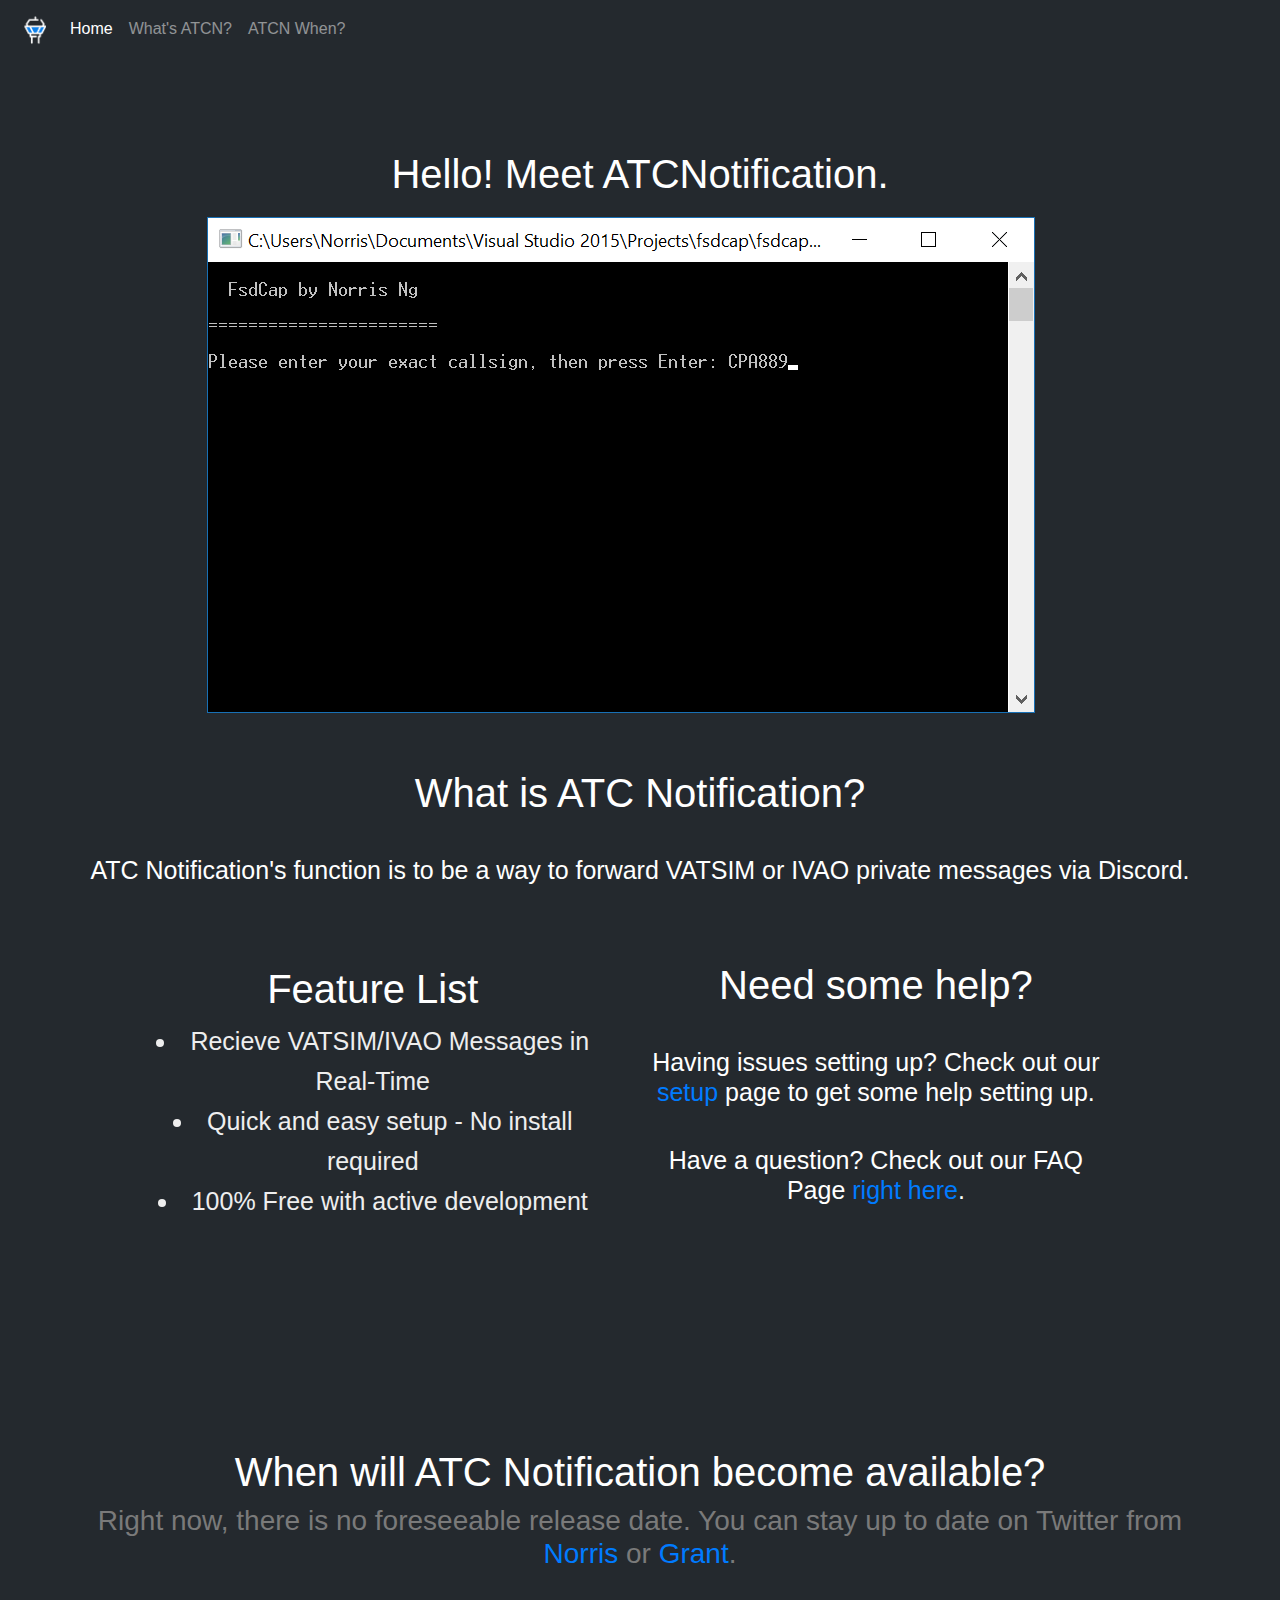
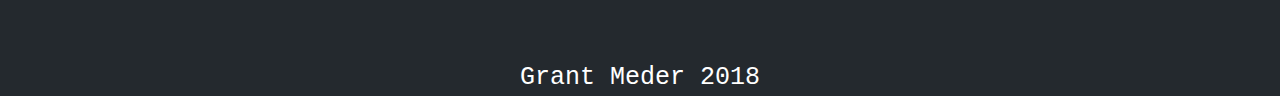
==== index.html @ 64b602db "Merged with Norris" ====
<!DOCTYPE html>
<html>
<head>
  <link rel="stylesheet" href="https://maxcdn.bootstrapcdn.com/bootstrap/4.0.0/css/bootstrap.min.css" integrity="sha384-Gn5384xqQ1aoWXA+058RXPxPg6fy4IWvTNh0E263XmFcJlSAwiGgFAW/dAiS6JXm" crossorigin="anonymous">
  <link rel="stylesheet" href="styles.css" />
      <link rel="shortcut icon" href="favicon.ico" type="image/x-icon" />
</head>
<body>
  <div class="navbar navbar-fixed-top">
<nav class="navbar navbar-expand-lg navbar-fixed-top navbar-dark" style="background-color: #24292e";>
  <a class="navbar-brand" href="#">
     <img src="logo3test.png" width="30" height="30" alt="">
   </a>
  <button class="navbar-toggler" type="button" data-toggle="collapse" data-target="#navbarNavAltMarkup" aria-controls="navbarNavAltMarkup" aria-expanded="false" aria-label="Toggle navigation">
    <span class="navbar-toggler-icon"></span>
  </button>
  <div class="collapse navbar-collapse" id="navbarNavAltMarkup">
    <div class="navbar-nav">
      <a class="nav-item nav-link active" href="index.html">Home<span class="sr-only">(current)</span></a>
      <a class="nav-item nav-link" href="#what">What's ATCN?</a>
      <a class="nav-item nav-link" href="#when">ATCN When?</a>
    </div>
  </div>
</nav>
</div>
      <title>Meet ATCNotification.</title>
    </head>
    <div class="container">
  <div class="header">
    <body>
      <h1 class="hello">Hello! Meet ATCNotification.</h1>

<img class="imagething" src="client-01.png" />

<div>
<h1 class="hello1">What is ATC Notification?</h1>
<h2 class="features">ATC Notification's function is to be a way to forward VATSIM or IVAO private messages via Discord.</h2>
</div>

<div class="div1">
  <a name="what">
<ul class="ul1">
    <h1 class="hello1">Feature List</h1>
  <li>
    Recieve VATSIM/IVAO Messages in Real-Time
  </li>
  <li>
    Quick and easy setup - No install required
  </li>
  <li>
    100% Free with active development
  </li>
</ul>

</a>
</div>

<div class="div2">
  <a name="what">
    <h1 class="hello1">Need some help?</h1>
    <h1 class="features">Having issues setting up? Check out our <a href="test.html">setup</a> page to get some help setting up.</h1>
    <h1 class="features">Have a question? Check out our FAQ Page <a href="faq.html">right here</a>.</h1>
</a>
</div>



<div class="div3">
  <a name="when">
    <h1 class="hello7">When will ATC Notification become available?</h1>
<h3 class="about">Right now, there is no foreseeable release date. You can stay up to date on Twitter from <a href="https://twitter.com/boredtrashpanda" target="_blank">Norris</a> or <a target="_blank" href="https://twitter.com/grantmeder">Grant</a>.
  </a>
</div>




<footer style="color: white; font-family: monospace; font-size: 25px; text-align: center;">
  Grant Meder 2018
</footer>
<script src="https://code.jquery.com/jquery-3.2.1.slim.min.js" integrity="sha384-KJ3o2DKtIkvYIK3UENzmM7KCkRr/rE9/Qpg6aAZGJwFDMVNA/GpGFF93hXpG5KkN" crossorigin="anonymous"></script>
<script src="https://cdnjs.cloudflare.com/ajax/libs/popper.js/1.12.9/umd/popper.min.js" integrity="sha384-ApNbgh9B+Y1QKtv3Rn7W3mgPxhU9K/ScQsAP7hUibX39j7fakFPskvXusvfa0b4Q" crossorigin="anonymous"></script>
<script src="https://maxcdn.bootstrapcdn.com/bootstrap/4.0.0/js/bootstrap.min.js" integrity="sha384-JZR6Spejh4U02d8jOt6vLEHfe/JQGiRRSQQxSfFWpi1MquVdAyjUar5+76PVCmYl" crossorigin="anonymous"></script>
</body>
</html>
---- styles.css ----
.navbar-fixed-top {
    position: fixed;
    right: 0;
    left: 0;
    z-index: 1030;
    top: 0;
}

.hello {
  text-align: center;
  color: white;
  padding-top: 150px;
}

body {
  background-color: #24292e;
}

.imagething {
padding-left: 11%;
padding-top: 1%;
}

.imagething1 {
padding-left: 15%;
padding-top: 5%;
}

.hello1 {
  text-align: center;
  color: white;
  padding-top: 5%;
}

.features {
    text-align: center;
    color: white;
    padding-top: 30px;
    font-size: 25px;
}

.about {
  color: #7a7a7a;
  text-align: center;
}

.list {
  color: #7a7a7a;
  font-size: 20px;
  text-align: center;
}

.ul1 {
  list-style-position:inside;
  font-family: "Lato", Arial, sans-serif;
  margin: 0;
  line-height: 1.6;
  color: #eee;
  font-size: 25px;
  min-width: 480px;
    text-align: center;
    padding-top: 50px;
}

.ul2 {
  list-style-position:inside;
  font-family: "Lato", Arial, sans-serif;
  margin: 0;
  line-height: 1.6;
  color: #eee;
  font-size: 25px;
  min-width: 480px;
    text-align: center;
    padding-top: 50px;
}

.hello5 {
  padding-top: 50%;
    color: #7a7a7a;
    text-align: center;
}

.hello7 {
  text-align: center;
  color: white;
  padding-top: 50%;
}

.div1 {
  clear: left;
  padding-left: 2.5%;
  float: left;
  width: 45%;
}

.div2 {
  padding-top: 4%;
  margin-left: 5%;
  padding-right: 2.5%;
  float: left;
  width: 45%;
}

.div3 {
padding-bottom: 30px;
}

footer {
  padding-top: 50px;
}






.Timeline {
  display: flex;
  align-items: center;
  height: 500px;
}

.event1,
.event2, .event3 {
  position: relative;
}

.event1Bubble {
  position: absolute;
  background-color: rgba(158, 158, 158, 0.1);
  width: 139px;
  height: 60px;
  top: -70px;
  left: -15px;
  border-radius: 5px;
  box-shadow: inset 0 0 5px rgba(158, 158, 158, 0.64)
}

.event2Bubble {
  position: absolute;
  background-color: rgba(158, 158, 158, 0.1);
  width: 139px;
  height: 60px;
  left: -105px;
  top: 33px;
  border-radius: 5px;
  box-shadow: inset 0 0 5px rgba(158, 158, 158, 0.64)
}

.event1Bubble:after,
.event1Bubble:before,
.event2Bubble:after,
.event2Bubble:before {
  content: "";
  position: absolute;
  width: 0;
  height: 0;
  border-style: solid;
  border-color: transparent;
  border-bottom: 0;
}

.event1Bubble:before {
  bottom: -10px;
  left: 13px;
  border-top-color: rgba(222, 222, 222, 0.66);
  border-width: 12px;
}

.event1Bubble:after {
  bottom: -8px;
  left: 13px;
  border-top-color: #F6F6F6;
  border-width: 12px;
}

.event2Bubble:before {
  bottom: 59px;
  left: 103px;
  border-top-color: rgba(222, 222, 222, 0.66);
  border-width: 12px;
  -webkit-transform: rotate(180deg);
  -moz-transform: rotate(180deg);
  -o-transform: rotate(180deg);
  -ms-transform: rotate(180deg);
  transform: rotate(180deg);
}

.event2Bubble:after {
  bottom: 57px;
  left: 103px;
  border-top-color: #F6F6F6;
  border-width: 12px;
  -webkit-transform: rotate(180deg);
  -moz-transform: rotate(180deg);
  -o-transform: rotate(180deg);
  -ms-transform: rotate(180deg);
  transform: rotate(180deg);
}

.eventTime {
  display: flex;
}

.DayDigit {
  font-size: 27px;
  font-family: "Arial Black", Gadget, sans-serif;
  margin-left: 10px;
  color: #4C4A4A;
}

.Day {
  font-size: 15px;
  margin-left: 5px;
  font-weight: bold;
  margin-top: 10px;
  font-family: Arial, Helvetica, sans-serif;
  color: #4C4A4A;
}

.MonthYear {
  font-weight: 600;
  line-height: 10px;
  color: #9E9E9E;
  font-size: 9px;
}

.eventTitle {
  font-family: "Arial Black", Gadget, sans-serif;
  color: #a71930;
  font-size: 11px;
  text-transform: uppercase;
  display: flex;
  flex: 1;
  align-items: center;
  margin-left: 12px;
  margin-top: -2px;
}

.time {
  position: absolute;
  font-family: Arial, Helvetica, sans-serif;
  width: 50px;
  font-size: 8px;
  margin-top: -3px;
  margin-left: -5px;
  color: #9E9E9E;
}

.eventAuthor {
  position: absolute;
  font-family: Arial, Helvetica, sans-serif;
  color: #9E9E9E;
  font-size: 8px;
  width: 100px;
  top: -8px;
  left: 63px;
}

.event2Author {
  position: absolute;
  font-family: Arial, Helvetica, sans-serif;
  color: #9E9E9E;
  font-size: 8px;
  width: 100px;
  top: 96px;
  left: -32px;
}

.time2{
  position: absolute;
  font-family: Arial, Helvetica, sans-serif;
  width: 50px;
  font-size: 8px;
  margin-top: -31px;
  margin-left: -5px;
  color: #9E9E9E;
}

.now{
     background-color: #004165;
    color: white;
    border-radius: 7px;
    margin: 5px;
    padding: 4px;
    font-size: 10px;
    font-family: Arial, Helvetica, sans-serif;
    border: 2px solid white;
    font-weight: bold;
    box-shadow: 0 0 0 2px #004165
}

.futureGray{
     filter: grayscale(1);
    -webkit-filter: grayscale(1);

}

.futureOpacity{
  -webkit-filter: opacity(.3);
  filter: opacity(.3);

}
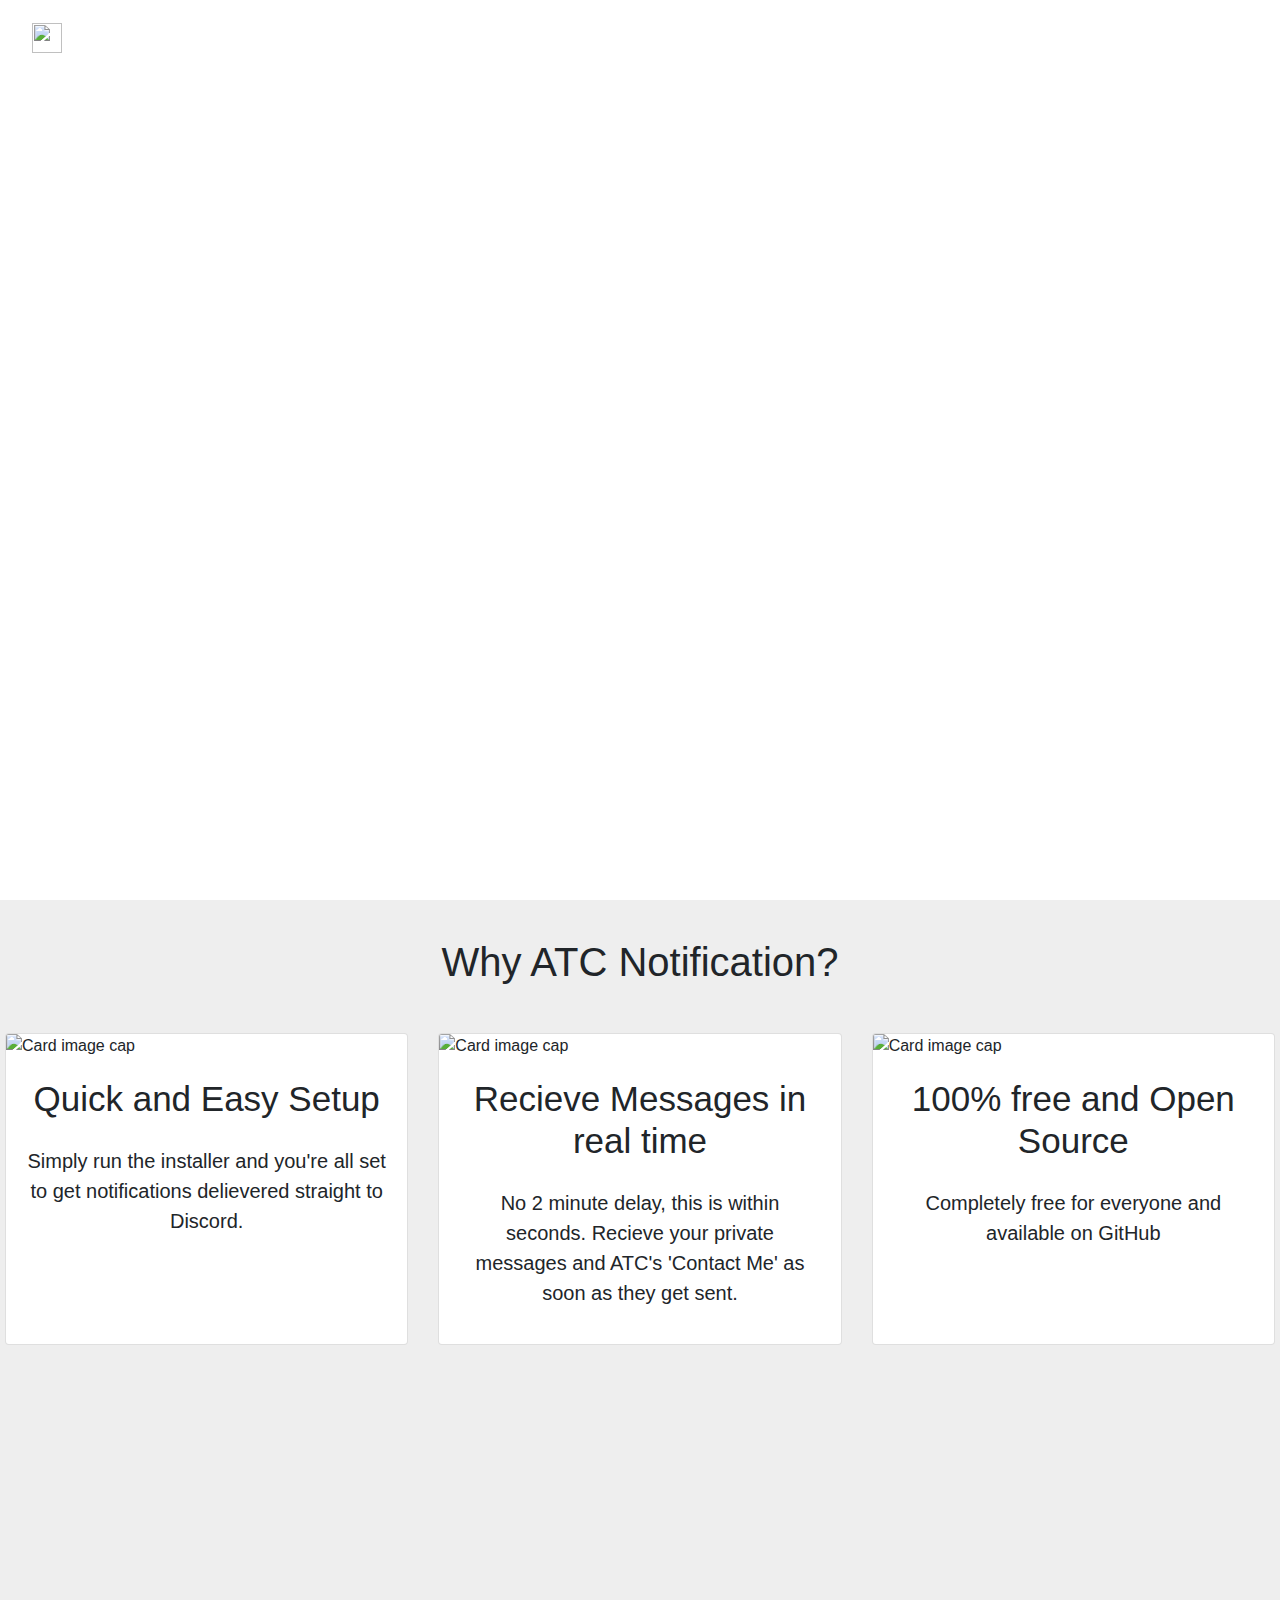
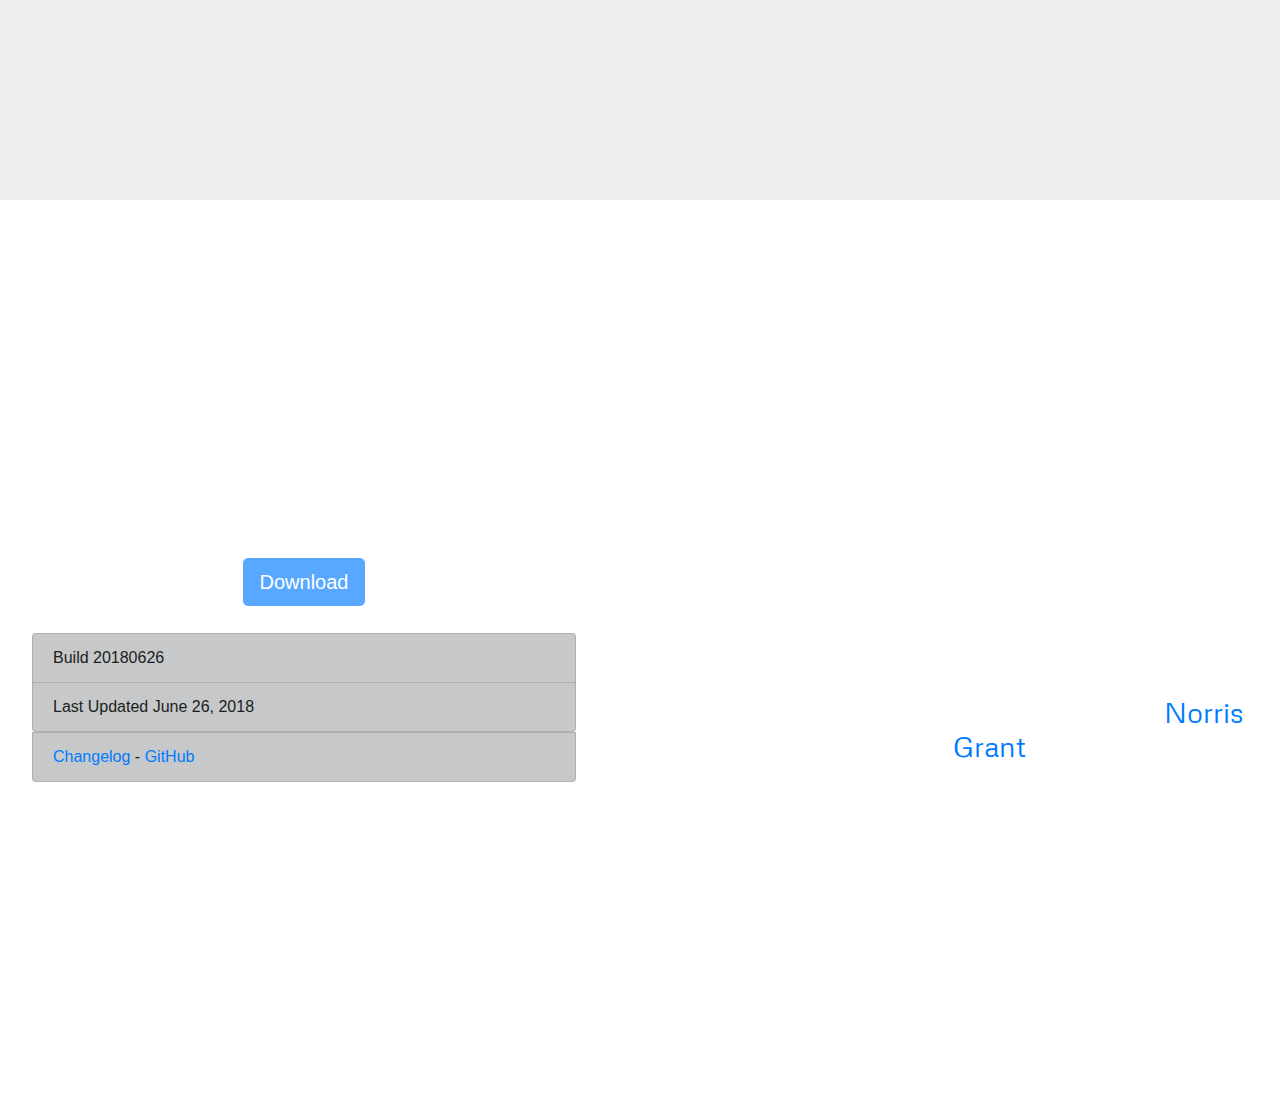
==== commit c027ed7a: "New font and fixed card height issue" ====
--- a/index.html
+++ b/index.html
@@ -1,85 +1,87 @@
 <!DOCTYPE html>
 <html>
 <head>
-  <link rel="stylesheet" href="https://maxcdn.bootstrapcdn.com/bootstrap/4.0.0/css/bootstrap.min.css" integrity="sha384-Gn5384xqQ1aoWXA+058RXPxPg6fy4IWvTNh0E263XmFcJlSAwiGgFAW/dAiS6JXm" crossorigin="anonymous">
+<link href="https://fonts.googleapis.com/css?family=Nunito+Sans" rel="stylesheet">
+<link href="https://fonts.googleapis.com/css?family=Metrophobic" rel="stylesheet">
+<link rel="stylesheet" href="https://maxcdn.bootstrapcdn.com/bootstrap/4.0.0/css/bootstrap.min.css" integrity="sha384-Gn5384xqQ1aoWXA+058RXPxPg6fy4IWvTNh0E263XmFcJlSAwiGgFAW/dAiS6JXm" crossorigin="anonymous">
   <link rel="stylesheet" href="styles.css" />
-      <link rel="shortcut icon" href="favicon.ico" type="image/x-icon" />
+  <script src="java.js"></script>
+        <link rel="shortcut icon" href="favicon.ico" type="image/x-icon" />
+  <title>ATC Notification</title>
 </head>
 <body>
   <div class="navbar navbar-fixed-top">
-<nav class="navbar navbar-expand-lg navbar-fixed-top navbar-dark" style="background-color: #24292e";>
-  <a class="navbar-brand" href="#">
-     <img src="logo3test.png" width="30" height="30" alt="">
-   </a>
-  <button class="navbar-toggler" type="button" data-toggle="collapse" data-target="#navbarNavAltMarkup" aria-controls="navbarNavAltMarkup" aria-expanded="false" aria-label="Toggle navigation">
-    <span class="navbar-toggler-icon"></span>
-  </button>
-  <div class="collapse navbar-collapse" id="navbarNavAltMarkup">
-    <div class="navbar-nav">
-      <a class="nav-item nav-link active" href="index.html">Home<span class="sr-only">(current)</span></a>
-      <a class="nav-item nav-link" href="#what">What's ATCN?</a>
-      <a class="nav-item nav-link" href="#when">ATCN When?</a>
+  <nav class="navbar navbar-expand-lg navbar-dark" style="background-color:mix-blend-mode: difference; ";>
+    <a class="navbar-brand" href="#">
+       <img src="logo.png" width="30" height="30" alt="">
+     </a>
+    <button class="navbar-toggler" type="button" data-toggle="collapse" data-target="#navbarNavAltMarkup" aria-controls="navbarNavAltMarkup" aria-expanded="false" aria-label="Toggle navigation">
+      <span class="navbar-toggler-icon"></span>
+    </button>
+    <div class="collapse navbar-collapse" id="navbarNavAltMarkup">
+      <div class="navbar-nav">
+        <a class="nav-item nav-link active" href="index.html">Home<span class="sr-only">(current)</span></a>
+      </div>
+      <div class="navbar-nav">
+        <a class="nav-item nav-link" href="#about" >About ATCN<span class="sr-only">(current)</span></a>
+      </div>
+      <div class="navbar-nav">
+        <a class="nav-item nav-link" href="#download">Download<span class="sr-only">(current)</span></a>
+      </div>
+    </div>
+  </nav>
+  </div>
+  <div class="parallax1">
+<h1 class="NeverMiss">Never Miss A "Contact Me" Again</h1>
+<h2 class="MeetATCN">Meet ATC Notification</h2>
+  </div>
+<div class="Divs" style="height:100%;">
+      <a name="about">
+  <h1 class="why">Why ATC Notification?</h1>
+  <div class="card-deck" style="padding-left: 5px; padding-right: 5px; padding-top:2%">
+    <div class="card">
+      <img class="card-img-top" src="card1.png" alt="Card image cap">
+      <div class="card-body">
+        <h5 class="CardTitle">Quick and Easy Setup</h5>
+        <p class="CardText">Simply run the installer and you're all set to get notifications delievered straight to Discord. </p>
+      </div>
+    </div>
+    <div class="card">
+      <img class="card-img-top" src="card2.png" alt="Card image cap">
+      <div class="card-body">
+        <h5 class="CardTitle">Recieve Messages in real time</h5>
+        <p class="CardText">No 2 minute delay, this is within seconds. Recieve your private messages and ATC's 'Contact Me' as soon as they get sent.</p>
+      </div>
+    </div>
+    <div class="card">
+      <img class="card-img-top" src="card3.png" alt="Card image cap">
+      <div class="card-body">
+        <h5 class="CardTitle">100% free and Open Source</h5>
+        <p class="CardText">Completely free for everyone and available on GitHub</p>
+      </div>
     </div>
   </div>
-</nav>
-</div>
-      <title>Meet ATCNotification.</title>
-    </head>
-    <div class="container">
-  <div class="header">
-    <body>
-      <h1 class="hello">Hello! Meet ATCNotification.</h1>
-
-<img class="imagething" src="client-01.png" />
-
-<div>
-<h1 class="hello1">What is ATC Notification?</h1>
-<h2 class="features">ATC Notification's function is to be a way to forward VATSIM or IVAO private messages via Discord.</h2>
 </div>
 
+<div class="parallax2">
 <div class="div1">
-  <a name="what">
-<ul class="ul1">
-    <h1 class="hello1">Feature List</h1>
-  <li>
-    Recieve VATSIM/IVAO Messages in Real-Time
-  </li>
-  <li>
-    Quick and easy setup - No install required
-  </li>
-  <li>
-    100% Free with active development
-  </li>
+<a name="download">
+  <h1 class="DownloadNow">Download ATC Notification</h1>
+<button style="display: block; margin-left: auto; margin-right: auto;"type="button" class="btn btn-lg btn-primary" disabled>Download</button>
+<ul style="padding-top: 5%;"class="list-group transparent">
+  <li class="list-group-item list-group-item-dark">Build 20180626</li>
+  <li class="list-group-item list-group-item-dark">Last Updated June 26, 2018 </li>
+  <li class="list-group-item list-group-item-dark"><a target="_blank" href="http://web.uvic.ca/~norrisng/changelog.txt">Changelog</a> - <a target='_blank' href="https://github.com">GitHub</a></li>
 </ul>
-
-</a>
 </div>
 
-<div class="div2">
-  <a name="what">
-    <h1 class="hello1">Need some help?</h1>
-    <h1 class="features">Having issues setting up? Check out our <a href="test.html">setup</a> page to get some help setting up.</h1>
-    <h1 class="features">Have a question? Check out our FAQ Page <a href="faq.html">right here</a>.</h1>
-</a>
+<div class="div2"?>
+  <h1 class="Cant">Why can't I download ATC Notification?</h1>
+  <h3 class="Explanation">Right now, we are planning for a Q3 2018 release, as Norris is currently in school and Grant doesn't know how to do any back end stuff (or front end ROFL)
+You can stay up to date on Twitter from <a href="https://twitter.com/boredtrashpanda" target="_blank">Norris</a> or <a target="_blank" href="https://twitter.com/grantmeder">Grant</a>.</h3>
+</div>
 </div>
 
-
-
-<div class="div3">
-  <a name="when">
-    <h1 class="hello7">When will ATC Notification become available?</h1>
-<h3 class="about">Right now, there is no foreseeable release date. You can stay up to date on Twitter from <a href="https://twitter.com/boredtrashpanda" target="_blank">Norris</a> or <a target="_blank" href="https://twitter.com/grantmeder">Grant</a>.
-  </a>
-</div>
-
-
-
-
-<footer style="color: white; font-family: monospace; font-size: 25px; text-align: center;">
-  Grant Meder 2018
-</footer>
-<script src="https://code.jquery.com/jquery-3.2.1.slim.min.js" integrity="sha384-KJ3o2DKtIkvYIK3UENzmM7KCkRr/rE9/Qpg6aAZGJwFDMVNA/GpGFF93hXpG5KkN" crossorigin="anonymous"></script>
-<script src="https://cdnjs.cloudflare.com/ajax/libs/popper.js/1.12.9/umd/popper.min.js" integrity="sha384-ApNbgh9B+Y1QKtv3Rn7W3mgPxhU9K/ScQsAP7hUibX39j7fakFPskvXusvfa0b4Q" crossorigin="anonymous"></script>
-<script src="https://maxcdn.bootstrapcdn.com/bootstrap/4.0.0/js/bootstrap.min.js" integrity="sha384-JZR6Spejh4U02d8jOt6vLEHfe/JQGiRRSQQxSfFWpi1MquVdAyjUar5+76PVCmYl" crossorigin="anonymous"></script>
+<div class="parallax"></div>
 </body>
 </html>
--- a/styles.css
+++ b/styles.css
@@ -6,298 +6,110 @@
     top: 0;
 }
 
-.hello {
-  text-align: center;
-  color: white;
-  padding-top: 150px;
+body, html {
+    height: 100%;
+    width: 100%;
 }
 
-body {
-  background-color: #24292e;
+.parallax1 {
+    /* The image used */
+    background-image: url("pic4.png");
+
+    /* Full height */
+    height: 100%;
+
+    /* Create the parallax scrolling effect */
+    background-attachment: fixed;
+    background-position: center;
+    background-repeat: no-repeat;
+    background-size: cover;
 }
 
-.imagething {
-padding-left: 11%;
-padding-top: 1%;
+.parallax2 {
+    /* The image used */
+    background-image: url("pic6.jpg");
+
+    /* Full height */
+    height: 100%;
+
+    /* Create the parallax scrolling effect */
+    background-attachment: fixed;
+    background-position: center;
+    background-repeat: no-repeat;
+    background-size: cover;
 }
 
-.imagething1 {
-padding-left: 15%;
-padding-top: 5%;
+.why {
+  text-align: center;
+  padding-top: 3%;
+  padding-bottom: 1%;
 }
 
-.hello1 {
+.NeverMiss {
+  color: white;
+  padding-top: 15%;
+  font-size: 75px;
   text-align: center;
-  color: white;
+font-family: 'Nunito Sans', sans-serif;
+}
+
+.MeetATCN {
+  padding-top: 1%;
+  font-size: 50px;
+  text-align: center;
+font-family: 'Nunito Sans', sans-serif;
+color: white;
+}
+
+.CardTitle  {
+  font-size: 35px;
+  text-align: center;
+}
+
+.CardText {
+  font-size: 20px;
+  text-align: center;
   padding-top: 5%;
 }
 
-.features {
-    text-align: center;
-    color: white;
-    padding-top: 30px;
-    font-size: 25px;
-}
-
-.about {
-  color: #7a7a7a;
+.DownloadNow {
+  font-family: 'Metrophobic', sans-serif;
+  font-size: 50px;
   text-align: center;
-}
-
-.list {
-  color: #7a7a7a;
-  font-size: 20px;
-  text-align: center;
-}
-
-.ul1 {
-  list-style-position:inside;
-  font-family: "Lato", Arial, sans-serif;
-  margin: 0;
-  line-height: 1.6;
-  color: #eee;
-  font-size: 25px;
-  min-width: 480px;
-    text-align: center;
-    padding-top: 50px;
-}
-
-.ul2 {
-  list-style-position:inside;
-  font-family: "Lato", Arial, sans-serif;
-  margin: 0;
-  line-height: 1.6;
-  color: #eee;
-  font-size: 25px;
-  min-width: 480px;
-    text-align: center;
-    padding-top: 50px;
-}
-
-.hello5 {
-  padding-top: 50%;
-    color: #7a7a7a;
-    text-align: center;
-}
-
-.hello7 {
-  text-align: center;
+  padding-top: 5%;
   color: white;
-  padding-top: 50%;
+  padding-bottom: 2%;
 }
 
 .div1 {
   clear: left;
+  padding-top: 15%;
   padding-left: 2.5%;
   float: left;
   width: 45%;
 }
 
 .div2 {
-  padding-top: 4%;
-  margin-left: 5%;
+  clear: right;
+  padding-top: 18%;
   padding-right: 2.5%;
-  float: left;
+  float: right;
   width: 45%;
 }
 
-.div3 {
-padding-bottom: 30px;
+.Cant {
+  font-family: 'Metrophobic', sans-serif;
+  color: white;
+  text-align: center;
 }
 
-footer {
-  padding-top: 50px;
+.Explanation {
+  font-family: 'Metrophobic', sans-serif;
+  color: white;
+  text-align: center;
+  padding-top: 5%;
 }
 
-
-
-
-
-
-.Timeline {
-  display: flex;
-  align-items: center;
-  height: 500px;
+.Divs {
+  background-color: #eeeeee;
 }
-
-.event1,
-.event2, .event3 {
-  position: relative;
-}
-
-.event1Bubble {
-  position: absolute;
-  background-color: rgba(158, 158, 158, 0.1);
-  width: 139px;
-  height: 60px;
-  top: -70px;
-  left: -15px;
-  border-radius: 5px;
-  box-shadow: inset 0 0 5px rgba(158, 158, 158, 0.64)
-}
-
-.event2Bubble {
-  position: absolute;
-  background-color: rgba(158, 158, 158, 0.1);
-  width: 139px;
-  height: 60px;
-  left: -105px;
-  top: 33px;
-  border-radius: 5px;
-  box-shadow: inset 0 0 5px rgba(158, 158, 158, 0.64)
-}
-
-.event1Bubble:after,
-.event1Bubble:before,
-.event2Bubble:after,
-.event2Bubble:before {
-  content: "";
-  position: absolute;
-  width: 0;
-  height: 0;
-  border-style: solid;
-  border-color: transparent;
-  border-bottom: 0;
-}
-
-.event1Bubble:before {
-  bottom: -10px;
-  left: 13px;
-  border-top-color: rgba(222, 222, 222, 0.66);
-  border-width: 12px;
-}
-
-.event1Bubble:after {
-  bottom: -8px;
-  left: 13px;
-  border-top-color: #F6F6F6;
-  border-width: 12px;
-}
-
-.event2Bubble:before {
-  bottom: 59px;
-  left: 103px;
-  border-top-color: rgba(222, 222, 222, 0.66);
-  border-width: 12px;
-  -webkit-transform: rotate(180deg);
-  -moz-transform: rotate(180deg);
-  -o-transform: rotate(180deg);
-  -ms-transform: rotate(180deg);
-  transform: rotate(180deg);
-}
-
-.event2Bubble:after {
-  bottom: 57px;
-  left: 103px;
-  border-top-color: #F6F6F6;
-  border-width: 12px;
-  -webkit-transform: rotate(180deg);
-  -moz-transform: rotate(180deg);
-  -o-transform: rotate(180deg);
-  -ms-transform: rotate(180deg);
-  transform: rotate(180deg);
-}
-
-.eventTime {
-  display: flex;
-}
-
-.DayDigit {
-  font-size: 27px;
-  font-family: "Arial Black", Gadget, sans-serif;
-  margin-left: 10px;
-  color: #4C4A4A;
-}
-
-.Day {
-  font-size: 15px;
-  margin-left: 5px;
-  font-weight: bold;
-  margin-top: 10px;
-  font-family: Arial, Helvetica, sans-serif;
-  color: #4C4A4A;
-}
-
-.MonthYear {
-  font-weight: 600;
-  line-height: 10px;
-  color: #9E9E9E;
-  font-size: 9px;
-}
-
-.eventTitle {
-  font-family: "Arial Black", Gadget, sans-serif;
-  color: #a71930;
-  font-size: 11px;
-  text-transform: uppercase;
-  display: flex;
-  flex: 1;
-  align-items: center;
-  margin-left: 12px;
-  margin-top: -2px;
-}
-
-.time {
-  position: absolute;
-  font-family: Arial, Helvetica, sans-serif;
-  width: 50px;
-  font-size: 8px;
-  margin-top: -3px;
-  margin-left: -5px;
-  color: #9E9E9E;
-}
-
-.eventAuthor {
-  position: absolute;
-  font-family: Arial, Helvetica, sans-serif;
-  color: #9E9E9E;
-  font-size: 8px;
-  width: 100px;
-  top: -8px;
-  left: 63px;
-}
-
-.event2Author {
-  position: absolute;
-  font-family: Arial, Helvetica, sans-serif;
-  color: #9E9E9E;
-  font-size: 8px;
-  width: 100px;
-  top: 96px;
-  left: -32px;
-}
-
-.time2{
-  position: absolute;
-  font-family: Arial, Helvetica, sans-serif;
-  width: 50px;
-  font-size: 8px;
-  margin-top: -31px;
-  margin-left: -5px;
-  color: #9E9E9E;
-}
-
-.now{
-     background-color: #004165;
-    color: white;
-    border-radius: 7px;
-    margin: 5px;
-    padding: 4px;
-    font-size: 10px;
-    font-family: Arial, Helvetica, sans-serif;
-    border: 2px solid white;
-    font-weight: bold;
-    box-shadow: 0 0 0 2px #004165
-}
-
-.futureGray{
-     filter: grayscale(1);
-    -webkit-filter: grayscale(1);
-
-}
-
-.futureOpacity{
-  -webkit-filter: opacity(.3);
-  filter: opacity(.3);
-
-}
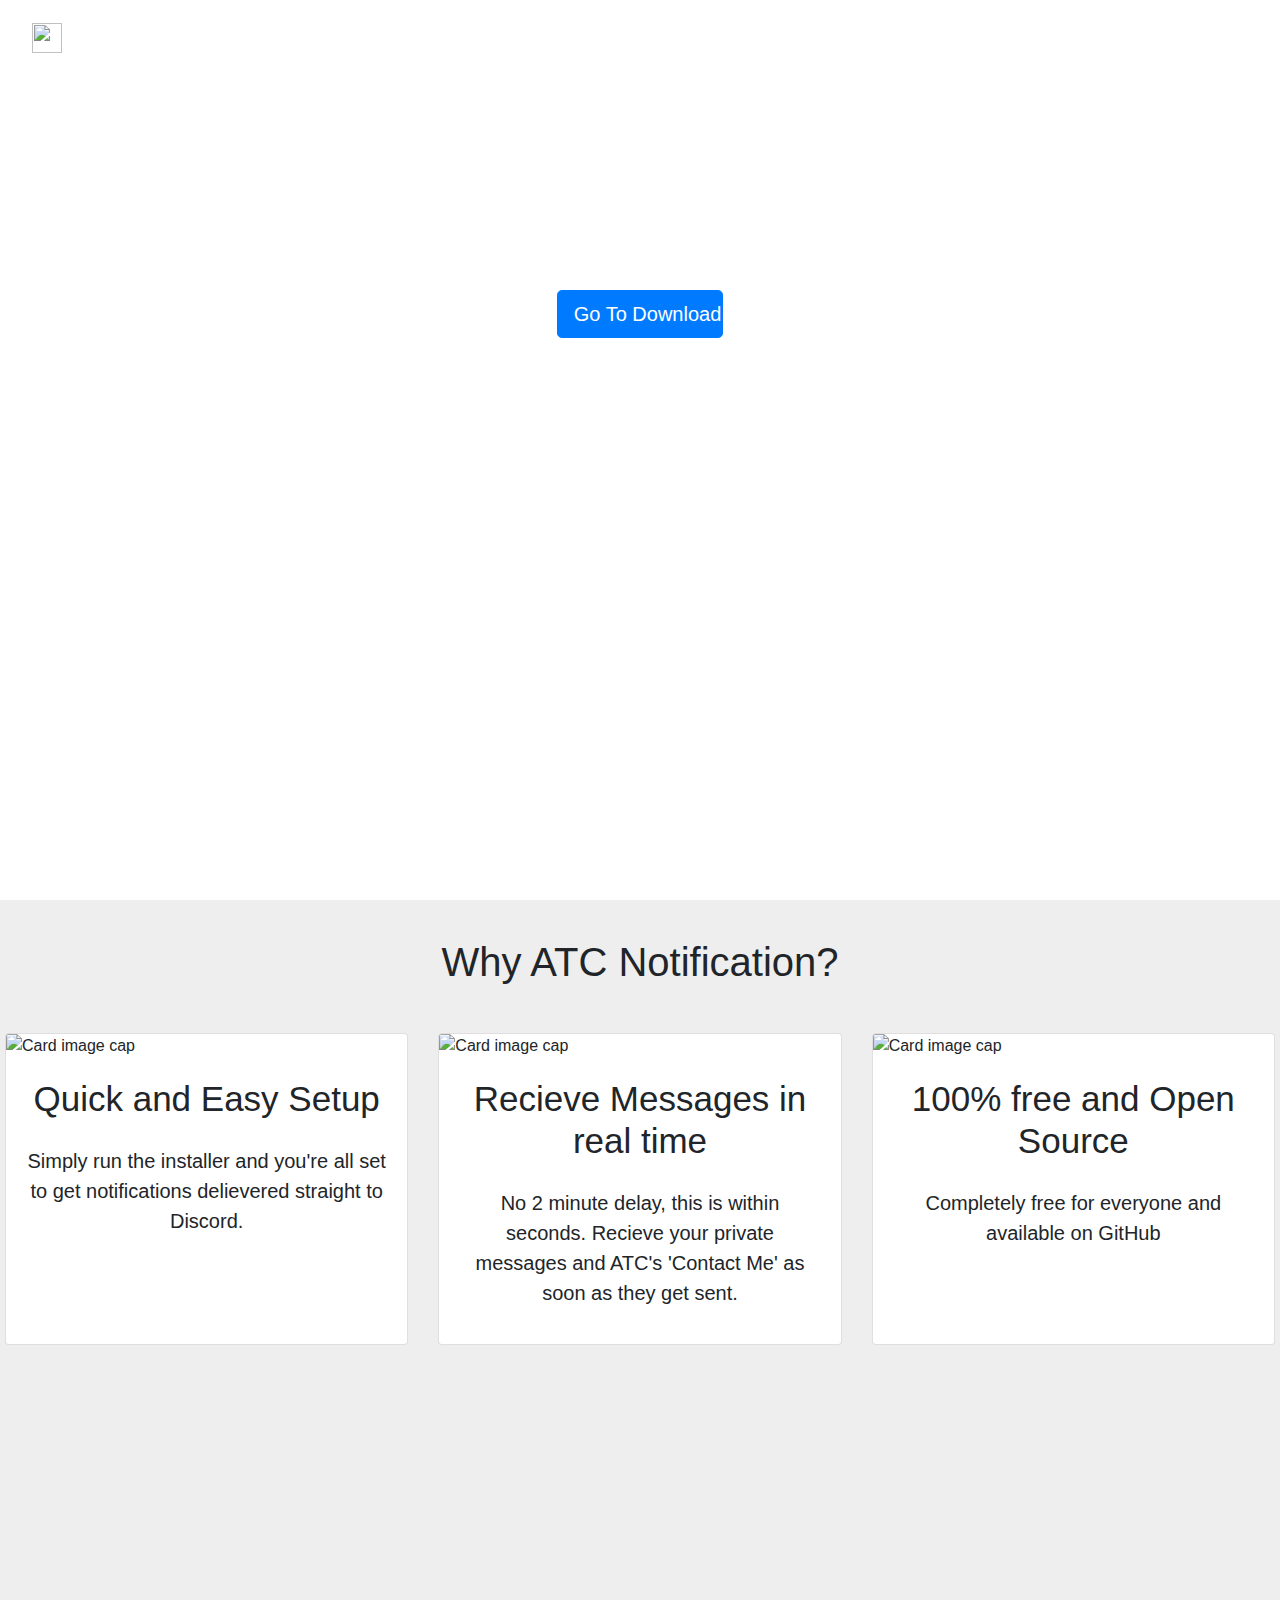
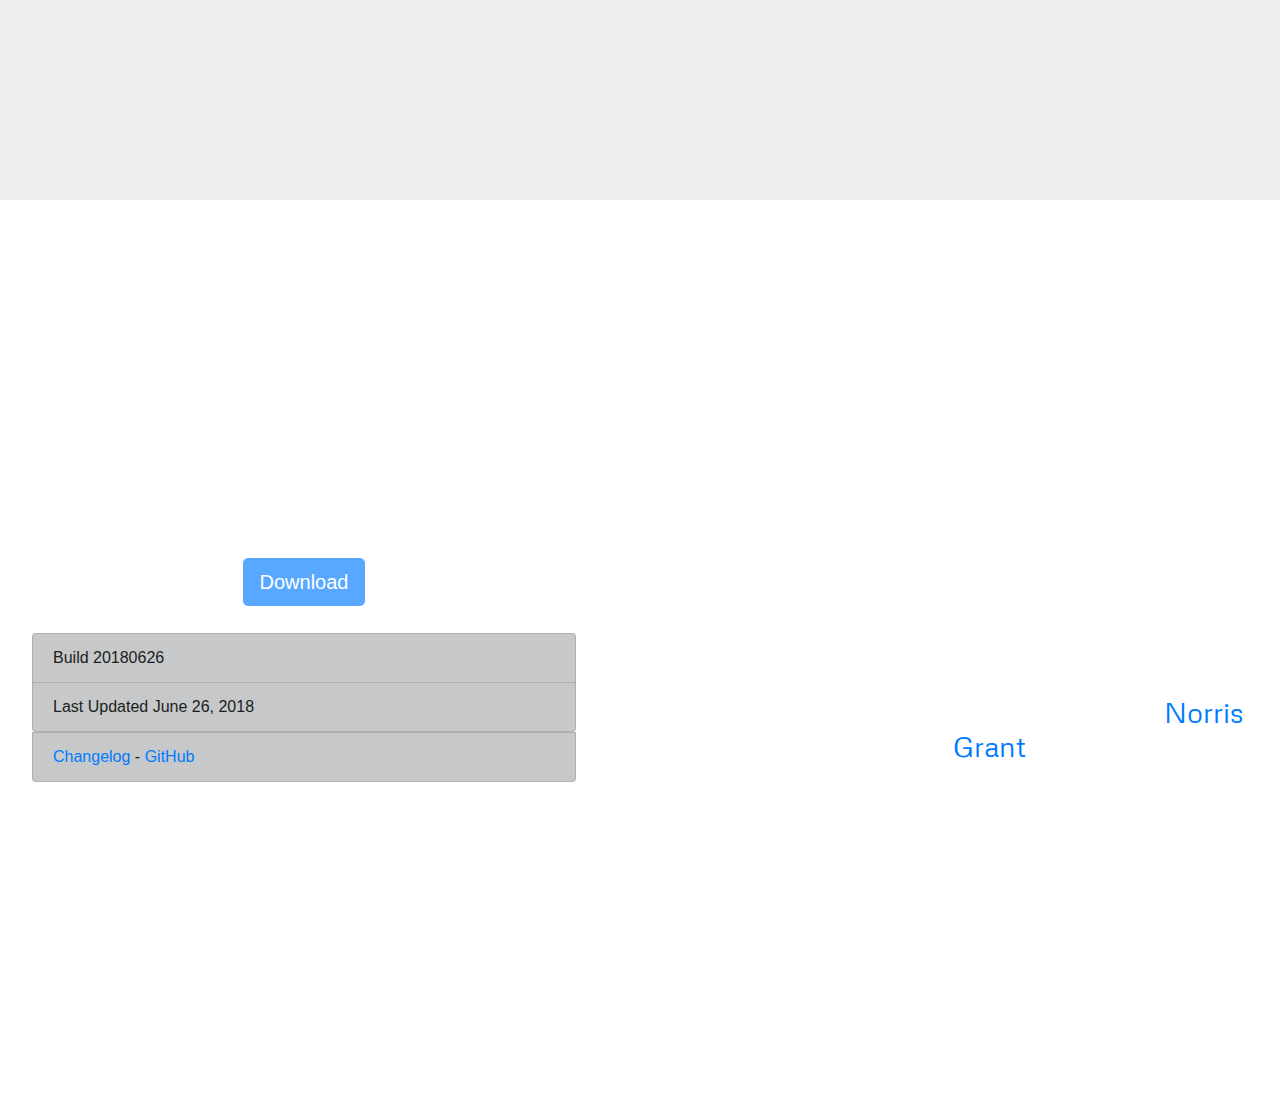
==== commit 2524bbf1: "Navbar thing" ====
--- a/index.html
+++ b/index.html
@@ -11,7 +11,7 @@
 </head>
 <body>
   <div class="navbar navbar-fixed-top">
-  <nav class="navbar navbar-expand-lg navbar-dark" style="background-color:mix-blend-mode: difference; ";>
+  <nav class="navbar navbar-expand-lg navbar-dark" style="background-color:mix-blend-mode: difference;font-weight: bold; ";>
     <a class="navbar-brand" href="#">
        <img src="logo.png" width="30" height="30" alt="">
      </a>
@@ -33,28 +33,28 @@
   </div>
   <div class="parallax1">
 <h1 class="NeverMiss">Never Miss A "Contact Me" Again</h1>
-<h2 class="MeetATCN">Meet ATC Notification</h2>
+<a href="#download" style="display: block; margin-left: auto; margin-right: auto; max-width: 13%;"  class="btn btn-primary btn-lg" role="button" aria-disabled="true">Go To Download</a>
   </div>
 <div class="Divs" style="height:100%;">
       <a name="about">
   <h1 class="why">Why ATC Notification?</h1>
   <div class="card-deck" style="padding-left: 5px; padding-right: 5px; padding-top:2%">
     <div class="card">
-      <img class="card-img-top" src="card1.png" alt="Card image cap">
+      <img class="card-img-top" src="test111.png" alt="Card image cap">
       <div class="card-body">
         <h5 class="CardTitle">Quick and Easy Setup</h5>
         <p class="CardText">Simply run the installer and you're all set to get notifications delievered straight to Discord. </p>
       </div>
     </div>
     <div class="card">
-      <img class="card-img-top" src="card2.png" alt="Card image cap">
+      <img class="card-img-top" src="test222.png" alt="Card image cap">
       <div class="card-body">
         <h5 class="CardTitle">Recieve Messages in real time</h5>
         <p class="CardText">No 2 minute delay, this is within seconds. Recieve your private messages and ATC's 'Contact Me' as soon as they get sent.</p>
       </div>
     </div>
     <div class="card">
-      <img class="card-img-top" src="card3.png" alt="Card image cap">
+      <img class="card-img-top" src="test333.png" alt="Card image cap">
       <div class="card-body">
         <h5 class="CardTitle">100% free and Open Source</h5>
         <p class="CardText">Completely free for everyone and available on GitHub</p>
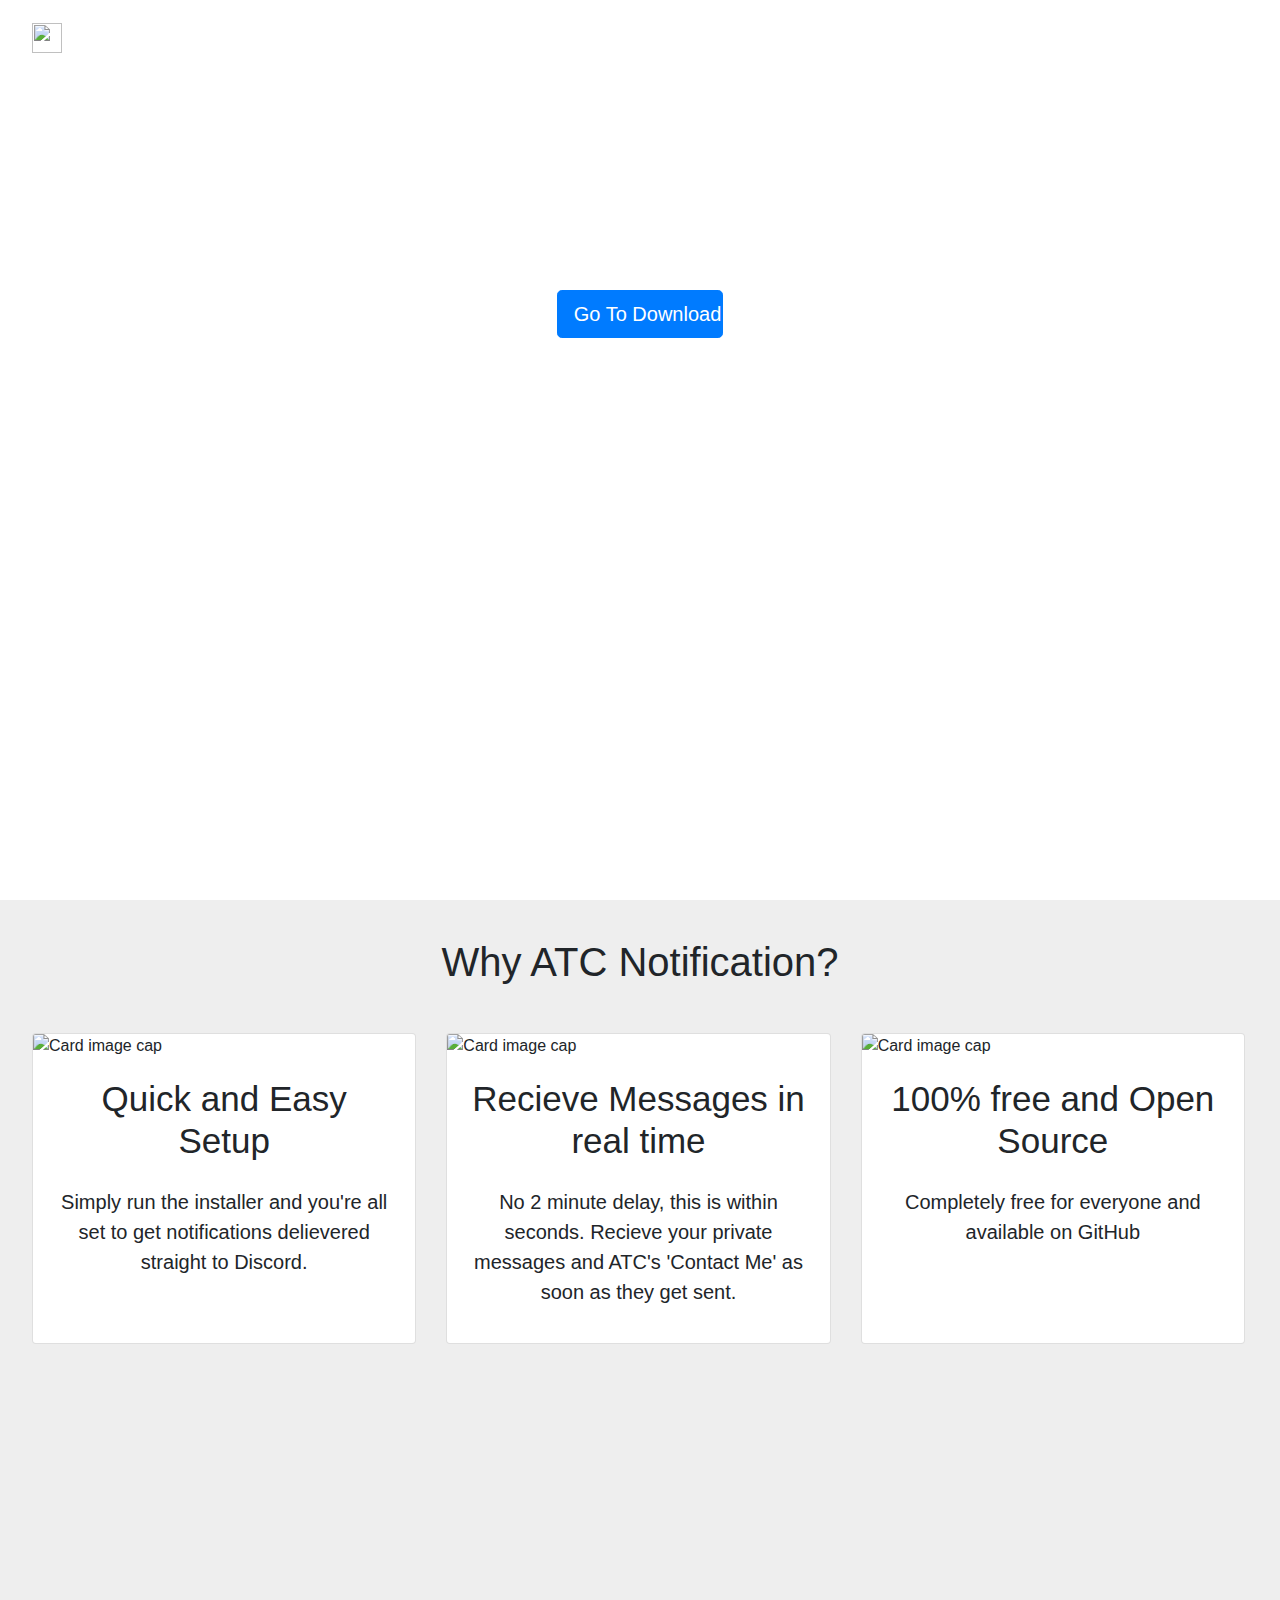
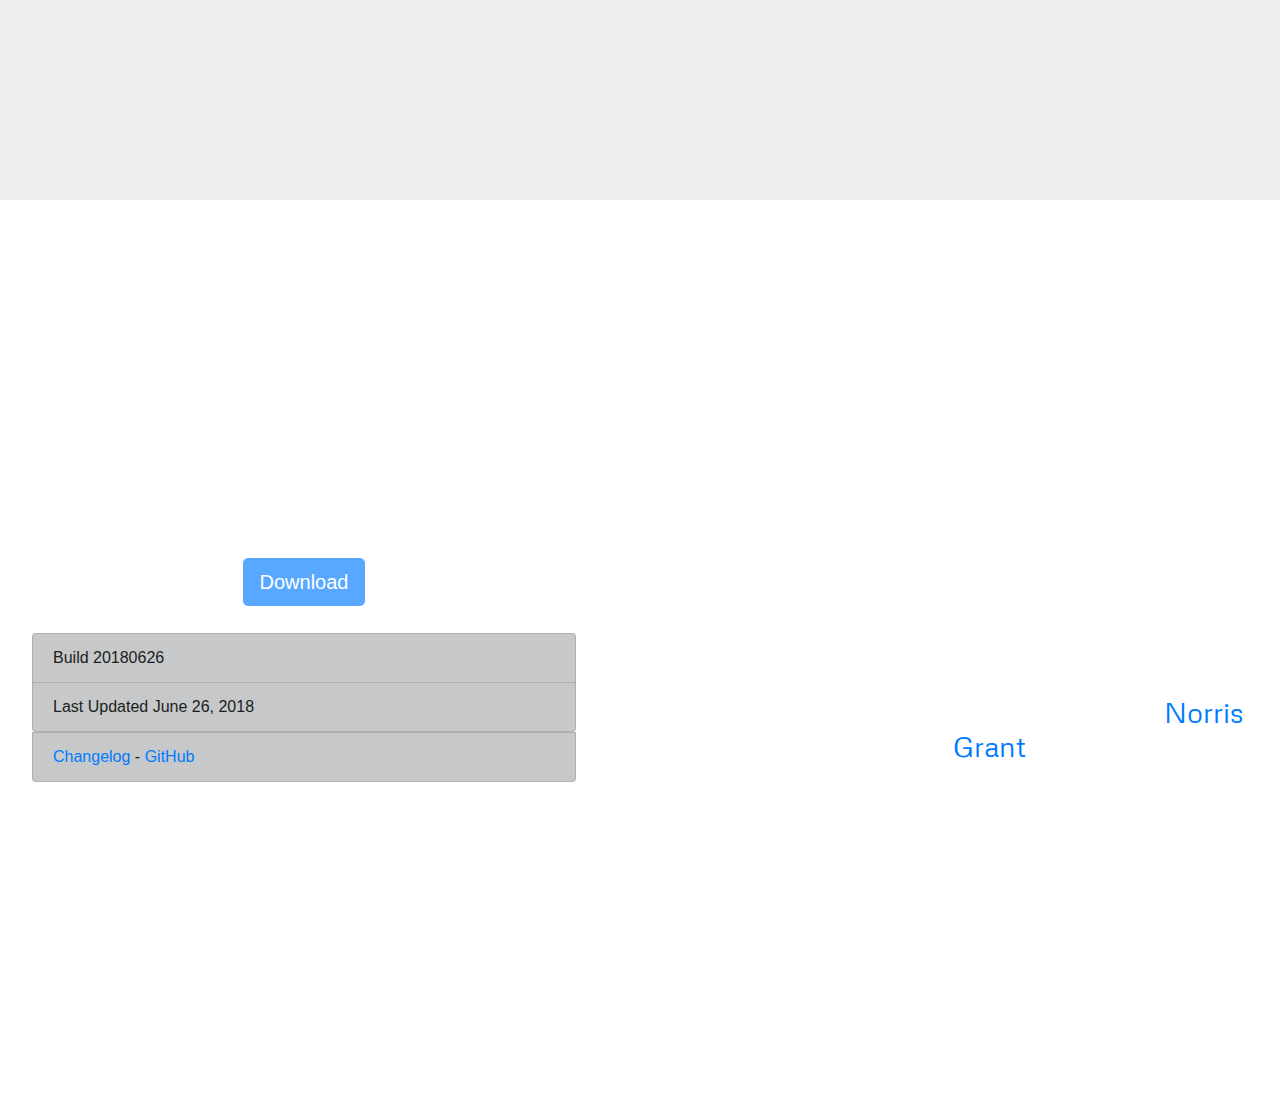
==== commit 68f5f7b9: "Fixed width issue" ====
--- a/index.html
+++ b/index.html
@@ -38,7 +38,7 @@
 <div class="Divs" style="height:100%;">
       <a name="about">
   <h1 class="why">Why ATC Notification?</h1>
-  <div class="card-deck" style="padding-left: 5px; padding-right: 5px; padding-top:2%">
+  <div class="card-deck" style="max-width: 100%;padding-left: 2.5%; padding-right: 5px; padding-top:2%">
     <div class="card">
       <img class="card-img-top" src="test111.png" alt="Card image cap">
       <div class="card-body">
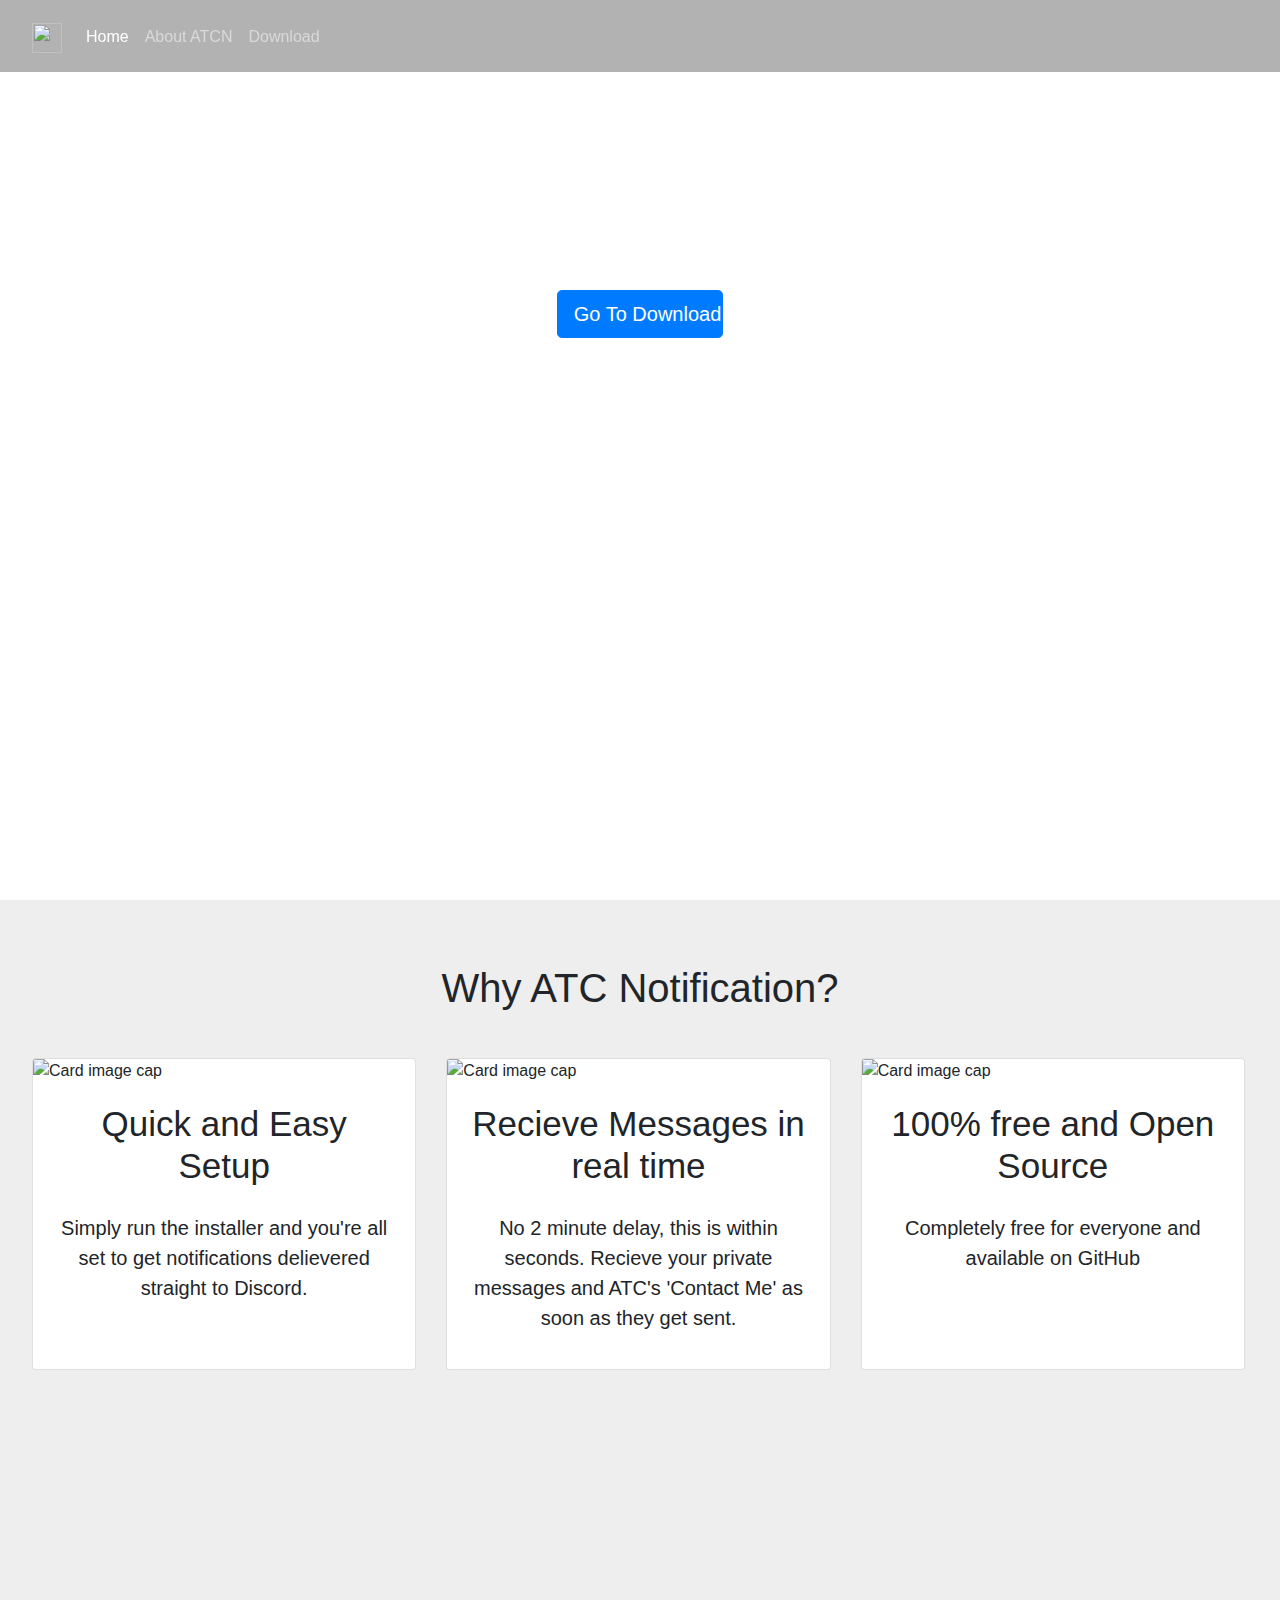
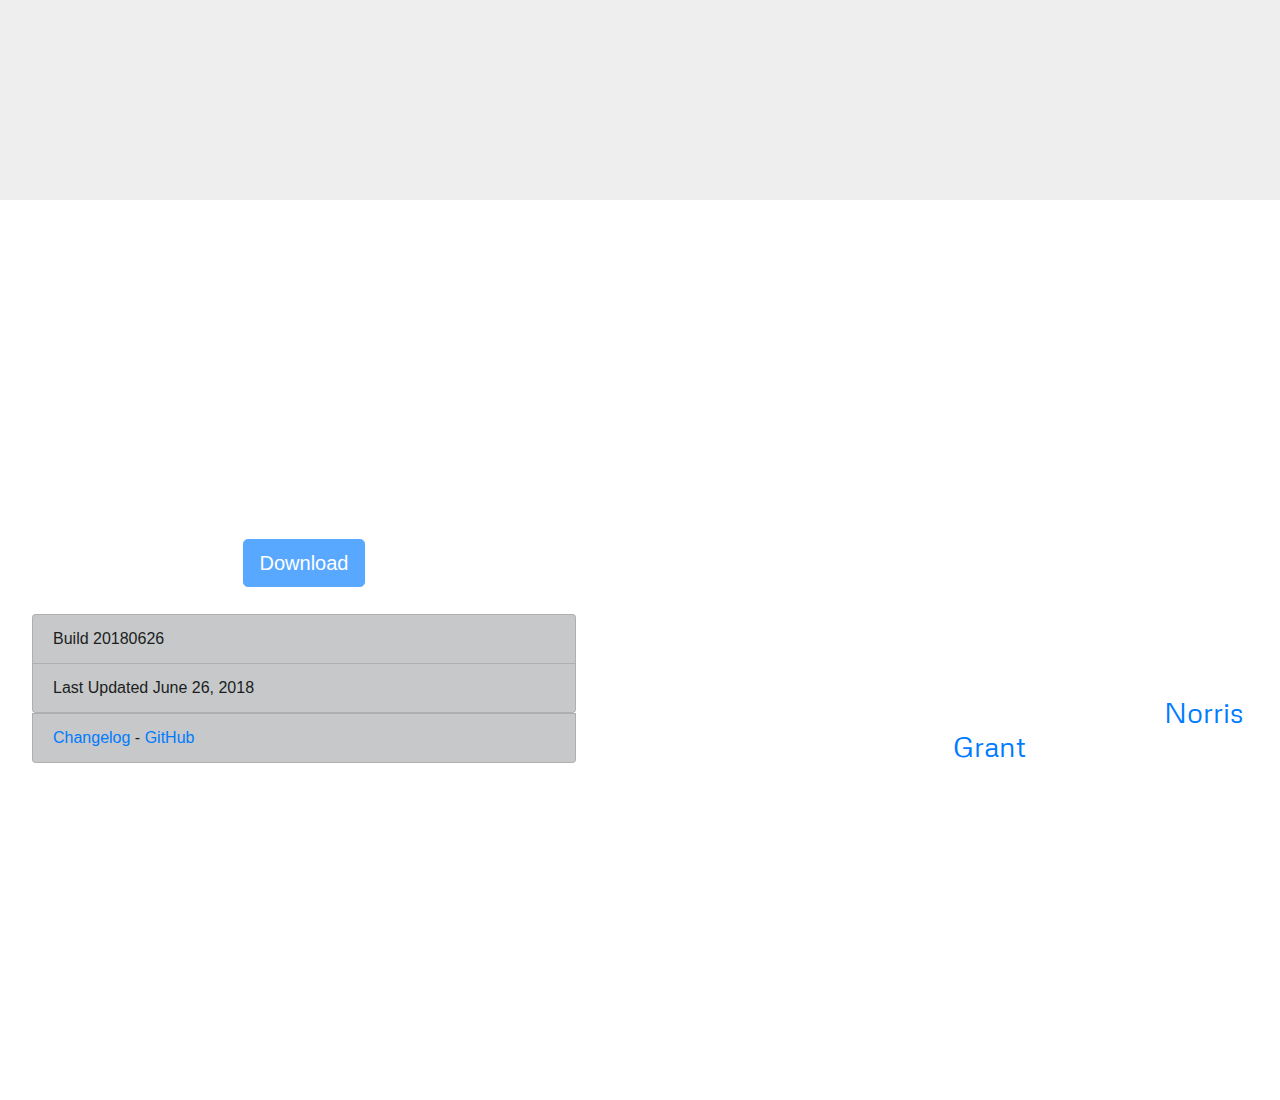
==== commit 11c462b8: "Aligned download area and FIXED NAVBAR THINGY" ====
--- a/index.html
+++ b/index.html
@@ -10,8 +10,8 @@
   <title>ATC Notification</title>
 </head>
 <body>
-  <div class="navbar navbar-fixed-top">
-  <nav class="navbar navbar-expand-lg navbar-dark" style="background-color:mix-blend-mode: difference;font-weight: bold; ";>
+  <div class="navbar navbar-fixed-top" style=" max-height: 8%; padding-bottom: 0.49%;">
+  <nav class="navbar navbar-expand-lg navbar-dark" style="mix-blend-mode: difference;">
     <a class="navbar-brand" href="#">
        <img src="logo.png" width="30" height="30" alt="">
      </a>
--- a/styles.css
+++ b/styles.css
@@ -4,6 +4,8 @@
     left: 0;
     z-index: 1030;
     top: 0;
+    padding-bottom: 0.001%;
+    background-color: #0000004d;
 }
 
 body, html {
@@ -41,7 +43,7 @@
 
 .why {
   text-align: center;
-  padding-top: 3%;
+  padding-top: 5%;
   padding-bottom: 1%;
 }
 
@@ -76,7 +78,7 @@
   font-family: 'Metrophobic', sans-serif;
   font-size: 50px;
   text-align: center;
-  padding-top: 5%;
+  padding-top: 1.5%;
   color: white;
   padding-bottom: 2%;
 }
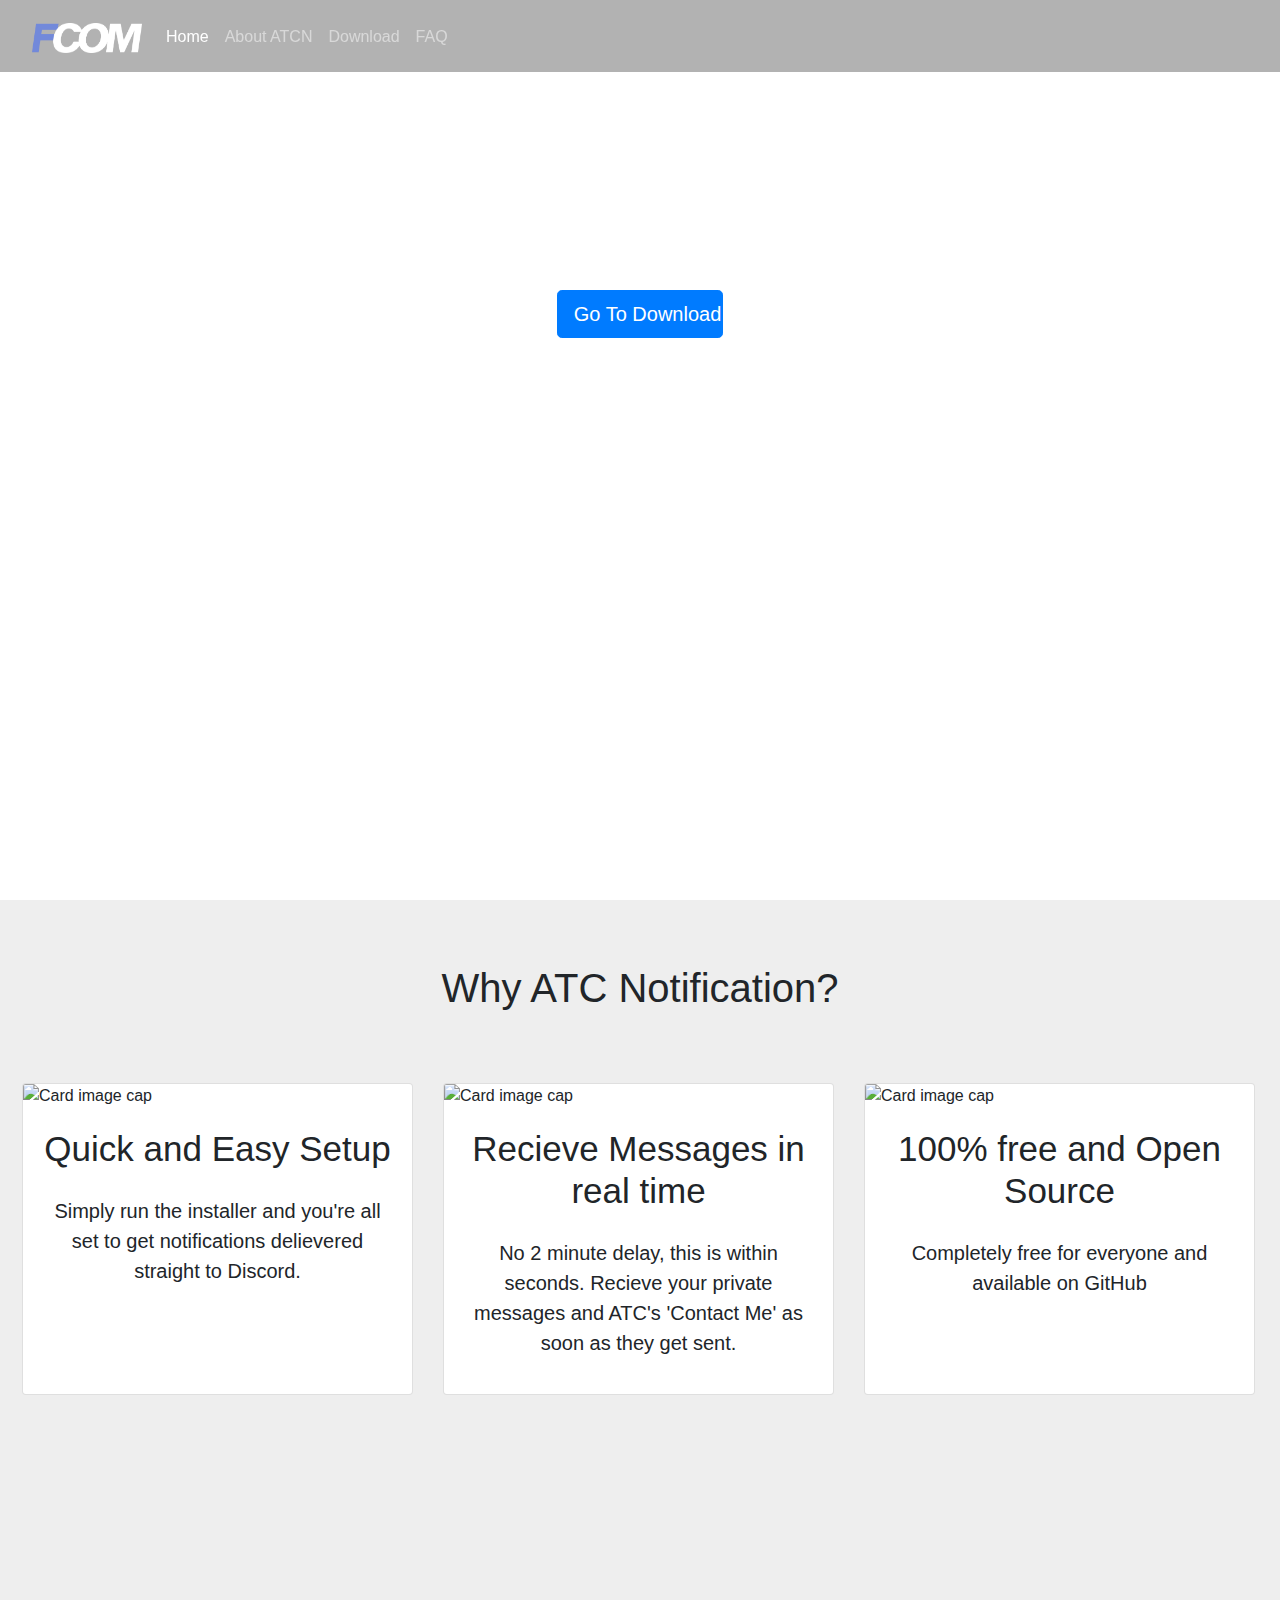
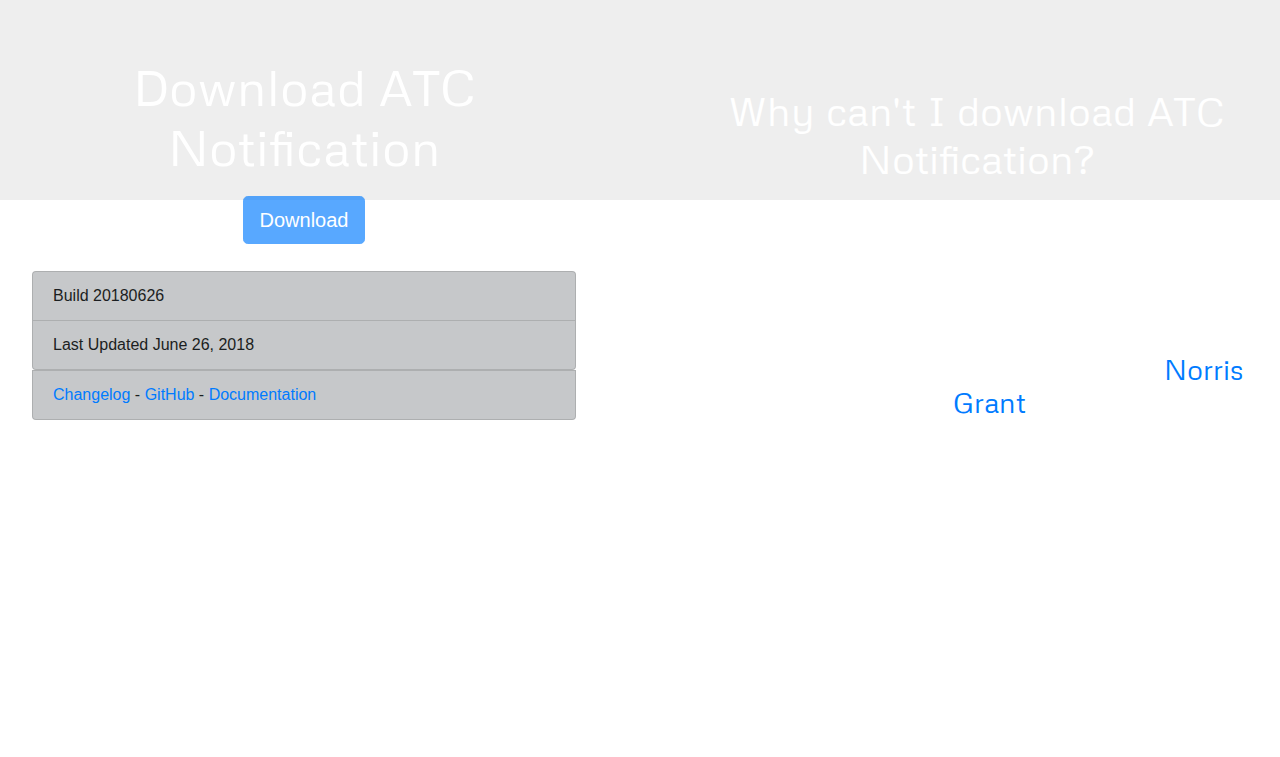
==== commit 9615f779: "Updated stuff" ====
--- a/index.html
+++ b/index.html
@@ -13,7 +13,7 @@
   <div class="navbar navbar-fixed-top" style=" max-height: 8%; padding-bottom: 0.49%;">
   <nav class="navbar navbar-expand-lg navbar-dark" style="mix-blend-mode: difference;">
     <a class="navbar-brand" href="#">
-       <img src="logo.png" width="30" height="30" alt="">
+       <img src="fcom.png" width="110" height="30" alt="">
      </a>
     <button class="navbar-toggler" type="button" data-toggle="collapse" data-target="#navbarNavAltMarkup" aria-controls="navbarNavAltMarkup" aria-expanded="false" aria-label="Toggle navigation">
       <span class="navbar-toggler-icon"></span>
@@ -28,22 +28,26 @@
       <div class="navbar-nav">
         <a class="nav-item nav-link" href="#download">Download<span class="sr-only">(current)</span></a>
       </div>
+      <div class="navbar-nav">
+        <a class="nav-item nav-link" href="faq.html">FAQ <span class="sr-only">(current)</span></a>
+      </div>
     </div>
   </nav>
   </div>
   <div class="parallax1">
-<h1 class="NeverMiss">Never Miss A "Contact Me" Again</h1>
+<h1 class="NeverMiss">Never Miss A "Contact Me" Again.</h1>
 <a href="#download" style="display: block; margin-left: auto; margin-right: auto; max-width: 13%;"  class="btn btn-primary btn-lg" role="button" aria-disabled="true">Go To Download</a>
   </div>
 <div class="Divs" style="height:100%;">
       <a name="about">
   <h1 class="why">Why ATC Notification?</h1>
   <div class="card-deck" style="max-width: 100%;padding-left: 2.5%; padding-right: 5px; padding-top:2%">
+  <div class="card-deck" style="padding-left: 5px; padding-right: 5px; padding-top:2%; padding-bottom: 5%;">
     <div class="card">
       <img class="card-img-top" src="test111.png" alt="Card image cap">
       <div class="card-body">
         <h5 class="CardTitle">Quick and Easy Setup</h5>
-        <p class="CardText">Simply run the installer and you're all set to get notifications delievered straight to Discord. </p>
+        <p class="CardText">Simply run the installer and you're all set to get notifications delievered straight to Discord.</p>
       </div>
     </div>
     <div class="card">
@@ -71,7 +75,7 @@
 <ul style="padding-top: 5%;"class="list-group transparent">
   <li class="list-group-item list-group-item-dark">Build 20180626</li>
   <li class="list-group-item list-group-item-dark">Last Updated June 26, 2018 </li>
-  <li class="list-group-item list-group-item-dark"><a target="_blank" href="http://web.uvic.ca/~norrisng/changelog.txt">Changelog</a> - <a target='_blank' href="https://github.com">GitHub</a></li>
+  <li class="list-group-item list-group-item-dark"><a target="_blank" href="http://web.uvic.ca/~norrisng/changelog.txt">Changelog</a> - <a target='_blank' href="https://github.com">GitHub</a> - <a target='_blank' href="http://web.uvic.ca/~norrisng/fsd-doc/">Documentation</a></li>
 </ul>
 </div>
 
